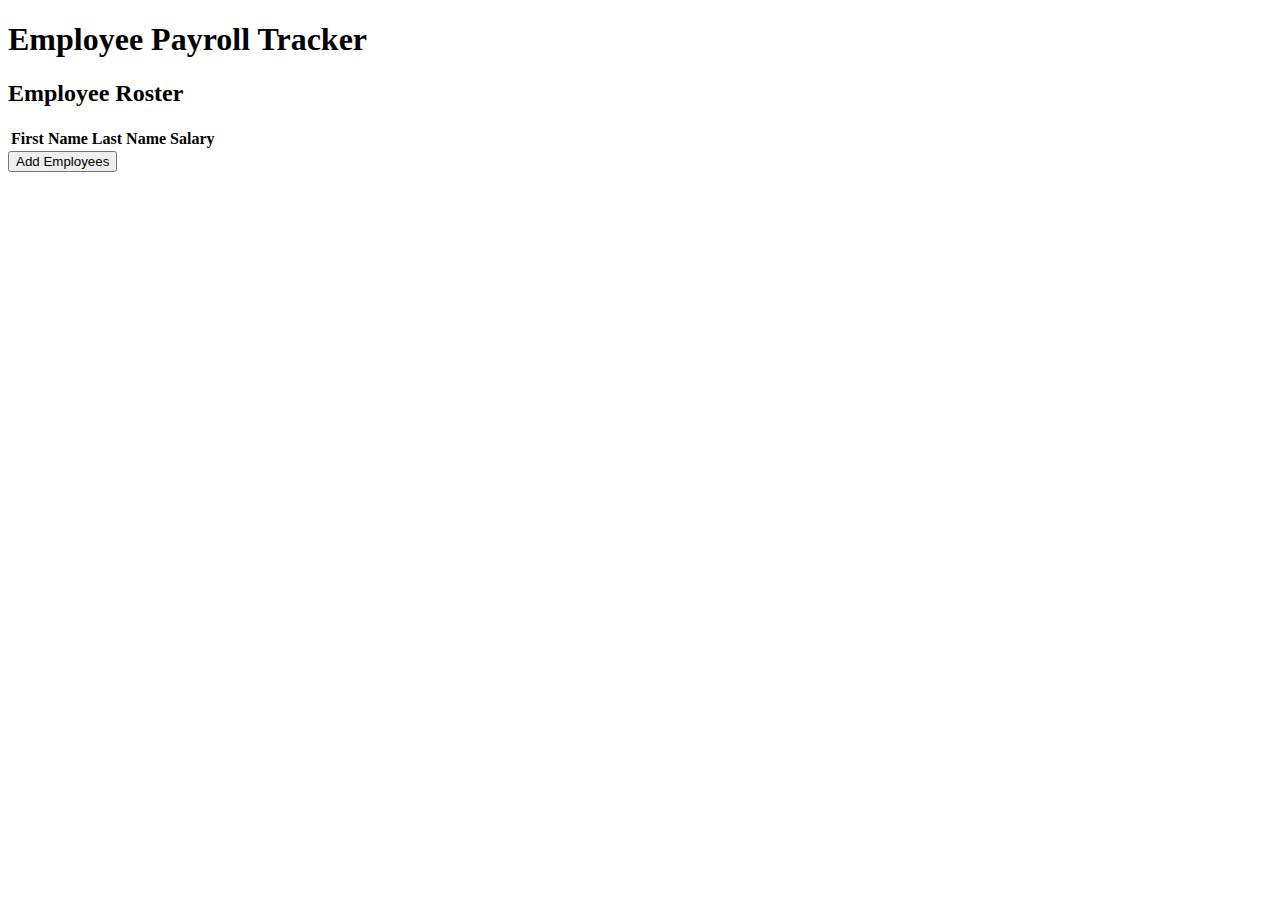
==== index.html @ 72e9bf4e "moved Index.html folder and added README" ====
<!DOCTYPE html>
<html lang="en">

<head>
  <meta charset="UTF-8" />
  <meta name="viewport" content="width=device-width, initial-scale=1.0" />
  <meta http-equiv="X-UA-Compatible" content="ie=edge" />
  <title>Employee Payroll Tracker</title>
  <link rel="stylesheet" href="style.css" />
</head>

<body>
  <div class="wrapper">
    <header>
      <h1>Employee Payroll Tracker</h1>
    </header>
    <div class="card">
      <div class="card-header">
       <h2>Employee Roster</h2>
      </div>
      <div class="card-body">
       <table>
        <thead>
          <tr>
            <th>First Name</th>
            <th>Last Name</th>
            <th>Salary</th>
          </tr>
        </thead>
        <tbody id="employee-table">
        </tbody>
       </table>
      </div>
      <div class="card-footer">
        <button id="add-employees-btn" class="btn">Add Employees</button>
      </div>
    </div>
  </div>
  <script src="script.js"></script>
</body>

</html>
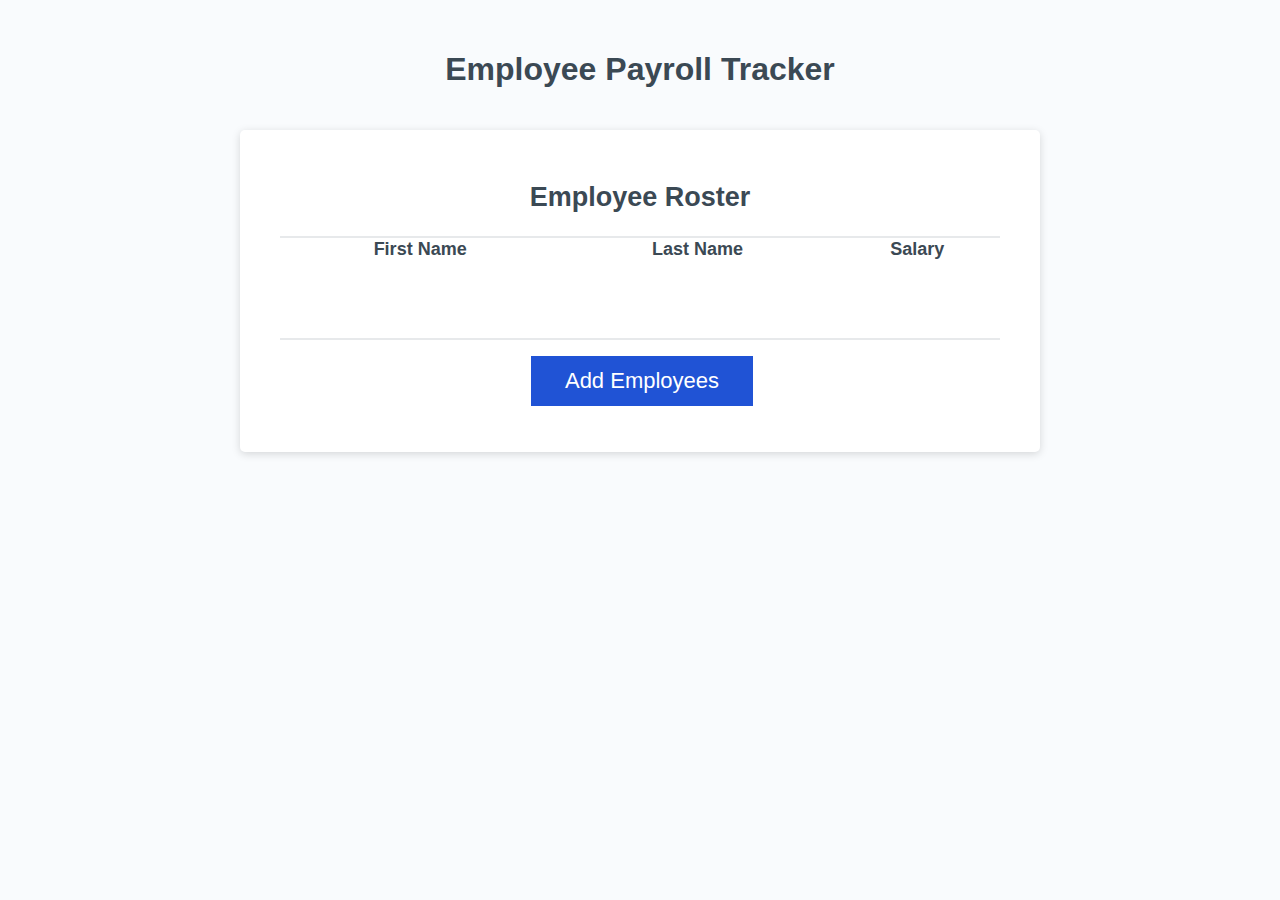
==== commit e24a39d1: "fixed files" ====
--- a/index.html
+++ b/index.html
@@ -6,7 +6,7 @@
   <meta name="viewport" content="width=device-width, initial-scale=1.0" />
   <meta http-equiv="X-UA-Compatible" content="ie=edge" />
   <title>Employee Payroll Tracker</title>
-  <link rel="stylesheet" href="style.css" />
+  <link rel="stylesheet" href="./Assets/style.css" />
 </head>
 
 <body>
--- a/Assets/style.css
+++ b/Assets/style.css
@@ -0,0 +1,131 @@
+*,
+*::before,
+*::after {
+  box-sizing: border-box;
+}
+
+html,
+body,
+.wrapper {
+  height: 100%;
+  margin: 0;
+  padding: 0;
+}
+
+body {
+  font-family: sans-serif;
+  background-color: #f9fbfd;
+}
+
+.wrapper {
+  padding-top: 30px;
+  padding-left: 20px;
+  padding-right: 20px;
+}
+
+header {
+  text-align: center;
+  padding: 20px;
+  padding-top: 0px;
+  color: hsl(206, 17%, 28%);
+}
+
+h2 {
+  text-align: center;
+}
+
+.card {
+  background-color: hsl(0, 0%, 100%);
+  border-radius: 5px;
+  border-width: 1px;
+  box-shadow: rgba(0, 0, 0, 0.15) 0px 2px 8px 0px;
+  color: hsl(206, 17%, 28%);
+  font-size: 18px;
+  margin: 0 auto;
+  max-width: 800px;
+  padding: 30px 40px;
+}
+
+.card-header::after {
+  content: " ";
+  display: block;
+  width: 100%;
+  background: #e7e9eb;
+  height: 2px;
+}
+
+.card-body {
+  min-height: 100px;
+}
+
+table {
+  width:100%;
+  border-spacing: 0;
+  border-collapse: collapse;
+}
+
+td{
+  text-align: center;
+  border:4px solid black;
+}
+
+tbody tr:nth-child(even) {
+  background-color: hsl(223, 64%, 90%);
+}
+
+.card-footer {
+  text-align: center;
+}
+
+.card-footer::before {
+  content: " ";
+  display: block;
+  width: 100%;
+  background: #e7e9eb;
+  height: 2px;
+}
+
+.card-footer::after {
+  content: " ";
+  display: block;
+  clear: both;
+}
+
+.btn {
+  border: none;
+  background-color: hsl(223, 74%, 48%);
+  box-shadow: rgba(0, 0, 0, 0.1) 0px 1px 6px 0px rgba(0, 0, 0, 0.2) 0px 1px 1px
+    0px;
+  color: hsl(0, 0%, 100%);
+  display: inline-block;
+  font-size: 22px;
+  line-height: 22px;
+  margin: 16px 16px 16px 20px;
+  padding: 14px 34px;
+  text-align: center;
+  cursor: pointer;
+}
+
+button[disabled] {
+  cursor: default;
+  background: #c0c7cf;
+}
+
+.float-right {
+  float: right;
+}
+
+
+@media (max-width: 690px) {
+  .btn {
+    font-size: 1rem;
+    margin: 16px 0px 0px 0px;
+    padding: 10px 15px;
+  }
+}
+
+@media (max-width: 500px) {
+  .btn {
+    font-size: 0.8rem;
+  }
+}
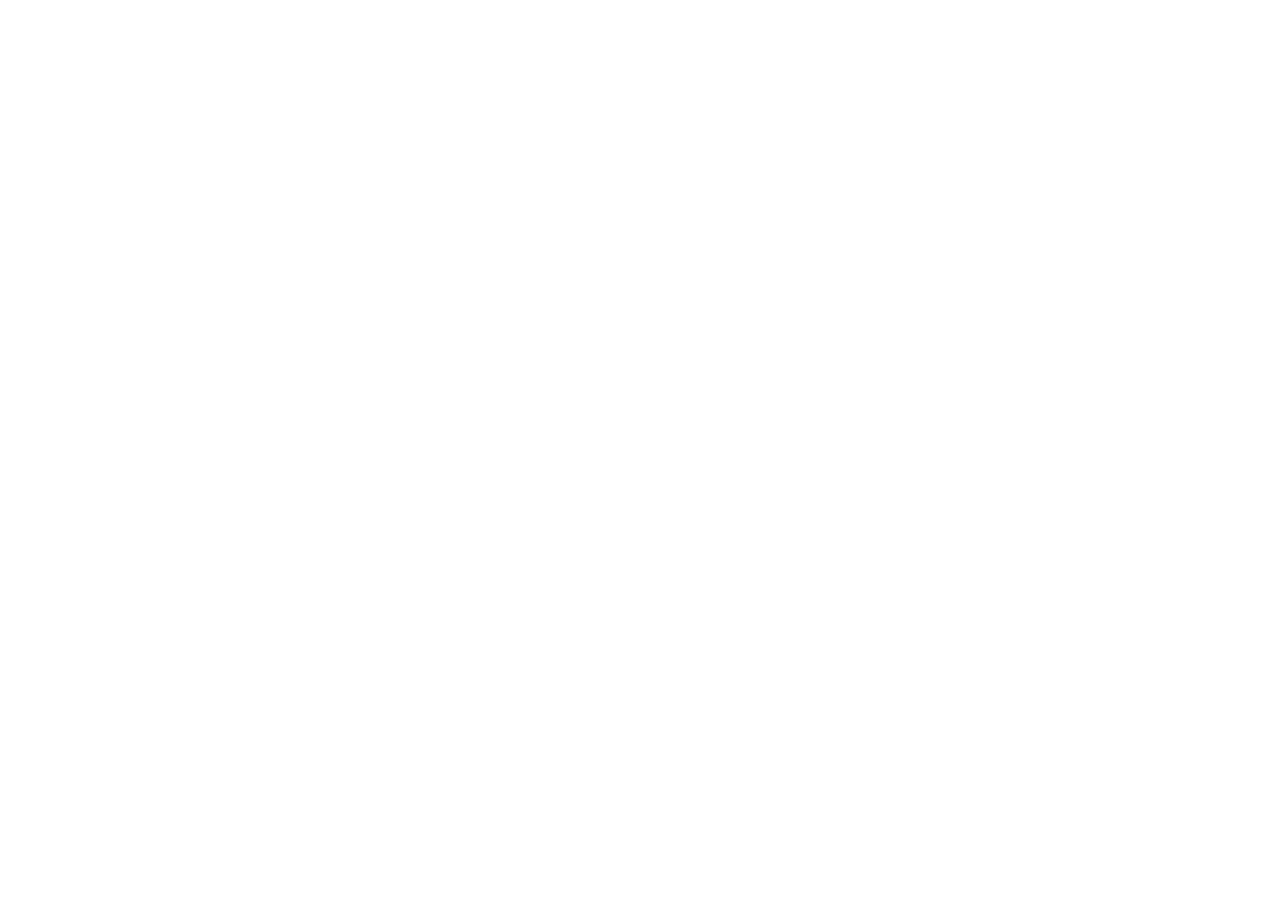
==== commit 77ee0560: "file tree updated" ====
--- a/index.html
+++ b/index.html
@@ -1,42 +1,15 @@
 <!DOCTYPE html>
 <html lang="en">
-
 <head>
-  <meta charset="UTF-8" />
-  <meta name="viewport" content="width=device-width, initial-scale=1.0" />
-  <meta http-equiv="X-UA-Compatible" content="ie=edge" />
-  <title>Employee Payroll Tracker</title>
-  <link rel="stylesheet" href="./Assets/style.css" />
+    <meta charset="UTF-8">
+    <meta name="viewport" content="width=device-width, initial-scale=1.0">
+    <title>Personal Blog</title>
+    <link rel="stylesheet" href="./Assets/style.css">
+    <link rel="preconnect" href="https://fonts.googleapis.com">
+    <link rel="preconnect" href="https://fonts.gstatic.com" crossorigin>
+    <link href="https://fonts.googleapis.com/css2?family=Manrope:wght@200..800&display=swap" rel="stylesheet">
 </head>
-
 <body>
-  <div class="wrapper">
-    <header>
-      <h1>Employee Payroll Tracker</h1>
-    </header>
-    <div class="card">
-      <div class="card-header">
-       <h2>Employee Roster</h2>
-      </div>
-      <div class="card-body">
-       <table>
-        <thead>
-          <tr>
-            <th>First Name</th>
-            <th>Last Name</th>
-            <th>Salary</th>
-          </tr>
-        </thead>
-        <tbody id="employee-table">
-        </tbody>
-       </table>
-      </div>
-      <div class="card-footer">
-        <button id="add-employees-btn" class="btn">Add Employees</button>
-      </div>
-    </div>
-  </div>
-  <script src="script.js"></script>
+    
 </body>
-
-</html>
+</html>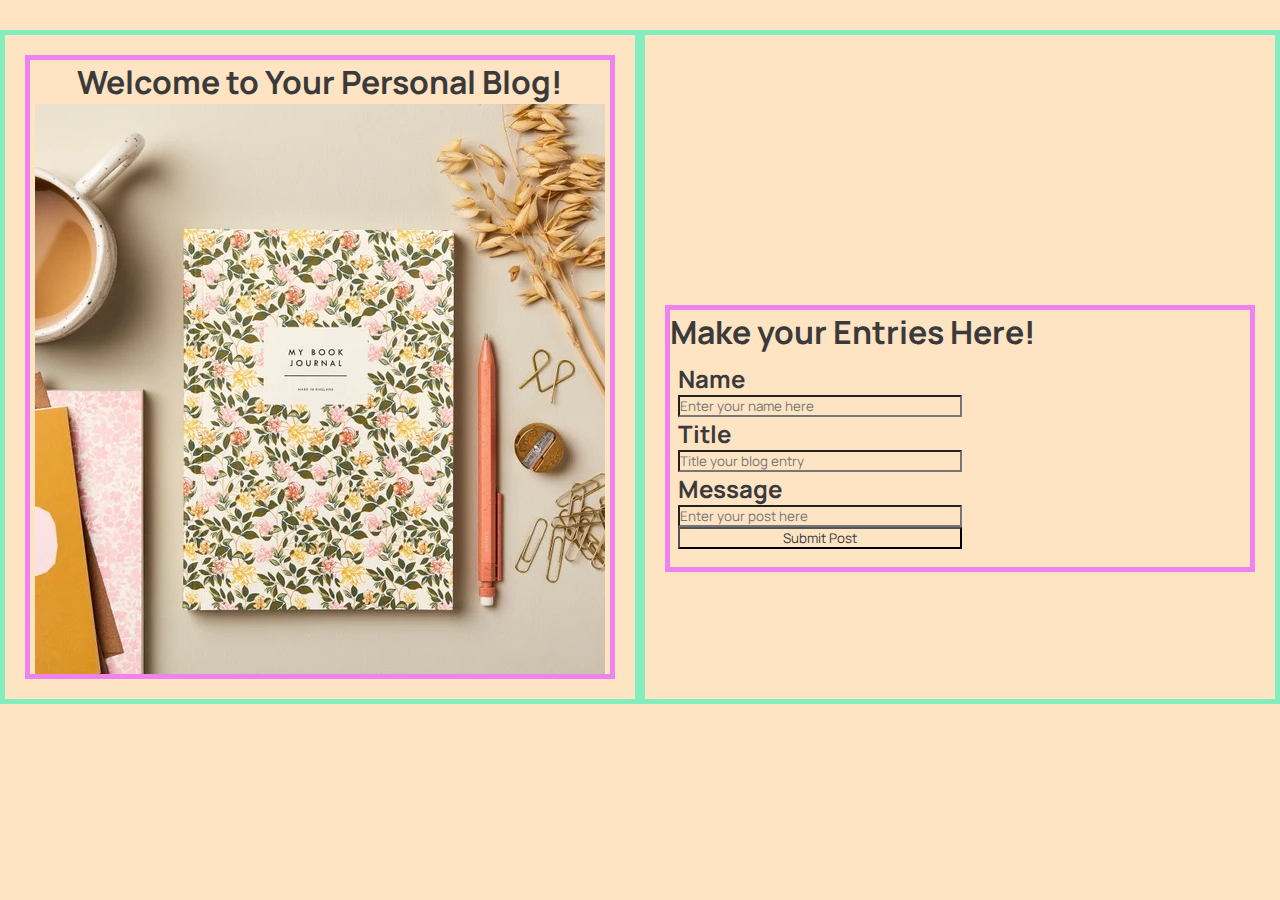
==== commit cdbff88f: "basic layout set" ====
--- a/index.html
+++ b/index.html
@@ -4,12 +4,42 @@
     <meta charset="UTF-8">
     <meta name="viewport" content="width=device-width, initial-scale=1.0">
     <title>Personal Blog</title>
-    <link rel="stylesheet" href="./Assets/style.css">
+    <link rel="stylesheet" href="./Assets/css/style.css">
     <link rel="preconnect" href="https://fonts.googleapis.com">
     <link rel="preconnect" href="https://fonts.gstatic.com" crossorigin>
     <link href="https://fonts.googleapis.com/css2?family=Manrope:wght@200..800&display=swap" rel="stylesheet">
 </head>
 <body>
+    <!--This Part will be the left side of my landing page-->
+    <div class="blog_page">
+        <main class="left_side">
+            <h1>Welcome to Your Personal Blog!</h1>
+            <img src="./Assets/images/diary photo.jpeg" alt="A Journal">
+        </main>
+    </div>
+
+<!--This Part will be the right side of my landing page which includes the form for user input-->
+    <div class="blog_page">
+       <main class="right_side">
+        <h1>Make your Entries Here!</h1>
+        
+        <form id="post_form">
+
+            <h2 class="user_name">Name</h2>
+            <input id="post_input" type='text' placeholder="Enter your name here">
+            
+            <h2 class="entry_title">Title</h2>
+            <input id="post_input" type='text' placeholder="Title your blog entry">
+
+            <h2 class="entry_message">Message</h2>
+            <input id="post_input" type='text' placeholder="Enter your post here">
+    
+    
+            <button>Submit Post</button>
+            
+            </form>
+        </main>
+    </div>
     
 </body>
 </html>--- a/Assets/css/style.css
+++ b/Assets/css/style.css
@@ -0,0 +1,68 @@
+/* RESETS */
+* {
+    margin: 0;
+    padding: 0;
+    box-sizing: border-box;
+    font-family: "Manrope", sans-serif;
+    color: rgb(58, 58, 58);
+    background-color: bisque;
+}
+
+/* LAYOUTS */
+
+
+body{
+    display:flex;
+    justify-content: space-between;
+    padding-top: 30px;
+    max-width: 100%;
+    max-height: 100%;
+    
+}
+
+
+div.blog_page {
+    display: flex;
+    padding: 20px;
+    margin: 0px;
+    top: 0;
+    width: 100vw;
+    border: solid 5px rgb(130, 238, 189);
+    
+    
+    
+}
+.left_side{
+    display: flex;
+    flex-direction: column;
+    justify-content: center;
+    align-items: center;
+    
+    
+    border: solid 5px violet; 
+}
+.right_side {
+    display:flex;
+    flex-direction: column;
+    height: fit-content;
+    width: fit-content;
+    margin-top: 250px;
+   
+    
+    border: solid 5px violet;
+}
+
+.left_side, .right_side {
+    flex: 1;
+   
+}
+
+#post_form {
+    margin-bottom: 10px;
+    padding: 8px;
+    width: 100%;
+    max-width: 300px;
+    display: flex;
+    flex-direction: column;
+    
+}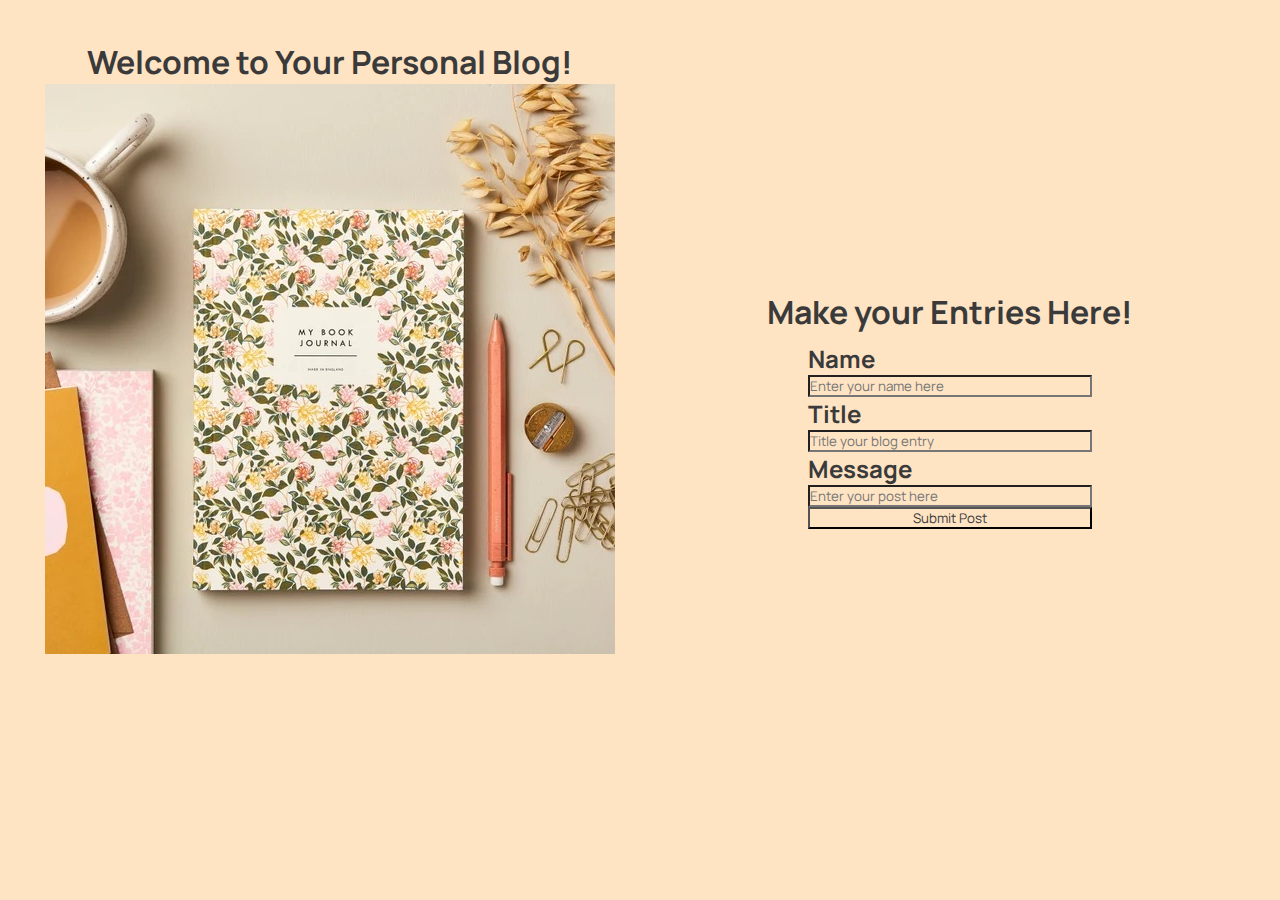
==== commit 366bcf8a: "another edit for layout" ====
--- a/index.html
+++ b/index.html
@@ -9,7 +9,7 @@
     <link rel="preconnect" href="https://fonts.gstatic.com" crossorigin>
     <link href="https://fonts.googleapis.com/css2?family=Manrope:wght@200..800&display=swap" rel="stylesheet">
 </head>
-<body>
+<body class="blog_page">
     <!--This Part will be the left side of my landing page-->
     <div class="blog_page">
         <main class="left_side">
--- a/Assets/css/style.css
+++ b/Assets/css/style.css
@@ -6,6 +6,7 @@
     font-family: "Manrope", sans-serif;
     color: rgb(58, 58, 58);
     background-color: bisque;
+    
 }
 
 /* LAYOUTS */
@@ -21,13 +22,13 @@
 }
 
 
-div.blog_page {
+.blog_page {
     display: flex;
     padding: 20px;
     margin: 0px;
     top: 0;
     width: 100vw;
-    border: solid 5px rgb(130, 238, 189);
+    
     
     
     
@@ -38,8 +39,6 @@
     justify-content: center;
     align-items: center;
     
-    
-    border: solid 5px violet; 
 }
 .right_side {
     display:flex;
@@ -47,9 +46,8 @@
     height: fit-content;
     width: fit-content;
     margin-top: 250px;
+    align-items: center;
    
-    
-    border: solid 5px violet;
 }
 
 .left_side, .right_side {
@@ -64,5 +62,5 @@
     max-width: 300px;
     display: flex;
     flex-direction: column;
-    
+
 }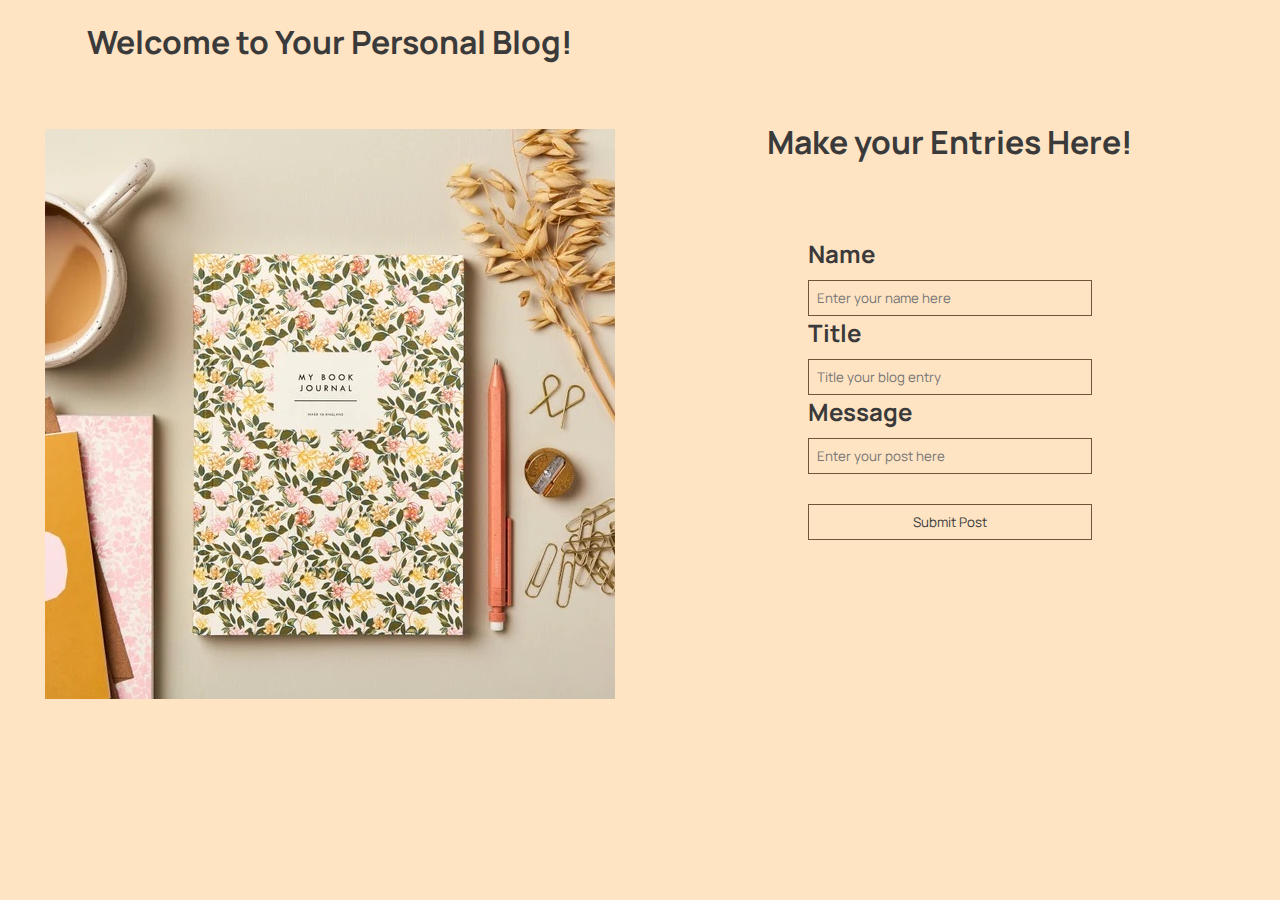
==== commit 8ed0a1f6: "function code and style added" ====
--- a/index.html
+++ b/index.html
@@ -1,45 +1,46 @@
 <!DOCTYPE html>
 <html lang="en">
+
 <head>
     <meta charset="UTF-8">
     <meta name="viewport" content="width=device-width, initial-scale=1.0">
-    <title>Personal Blog</title>
+    <title>Your Personal Blog</title>
     <link rel="stylesheet" href="./Assets/css/style.css">
     <link rel="preconnect" href="https://fonts.googleapis.com">
     <link rel="preconnect" href="https://fonts.gstatic.com" crossorigin>
     <link href="https://fonts.googleapis.com/css2?family=Manrope:wght@200..800&display=swap" rel="stylesheet">
 </head>
+
 <body class="blog_page">
     <!--This Part will be the left side of my landing page-->
-    <div class="blog_page">
-        <main class="left_side">
+    <div class="left_side">
             <h1>Welcome to Your Personal Blog!</h1>
             <img src="./Assets/images/diary photo.jpeg" alt="A Journal">
-        </main>
     </div>
 
-<!--This Part will be the right side of my landing page which includes the form for user input-->
-    <div class="blog_page">
-       <main class="right_side">
-        <h1>Make your Entries Here!</h1>
-        
-        <form id="post_form">
+    <!--This Part will be the right side of my landing page which includes the form for user input-->
+    <div class="right_side">
+            <h1>Make your Entries Here!</h1>
 
-            <h2 class="user_name">Name</h2>
-            <input id="post_input" type='text' placeholder="Enter your name here">
-            
-            <h2 class="entry_title">Title</h2>
-            <input id="post_input" type='text' placeholder="Title your blog entry">
+            <form id="post_form" class="post-form">
 
-            <h2 class="entry_message">Message</h2>
-            <input id="post_input" type='text' placeholder="Enter your post here">
-    
-    
-            <button>Submit Post</button>
-            
+                <h2 class="user_name">Name</h2>
+                <input id="username-input" type='text' placeholder="Enter your name here">
+
+                <h2 class="entry_title">Title</h2>
+                <input id="title-input" type='text' placeholder="Title your blog entry">
+
+                <h2 class="entry_message">Message</h2>
+                <input id="message-input" type='text' placeholder="Enter your post here">
+
+
+                <button type="submit" id="submit">Submit Post</button>
+               
+
             </form>
-        </main>
     </div>
-    
+
+    <script src="./Assets/javascript/script.js"></script>
 </body>
+
 </html>--- a/Assets/css/style.css
+++ b/Assets/css/style.css
@@ -6,19 +6,20 @@
     font-family: "Manrope", sans-serif;
     color: rgb(58, 58, 58);
     background-color: bisque;
-    
+    text-decoration: none;
+
 }
 
 /* LAYOUTS */
 
 
-body{
-    display:flex;
+body {
+    display: flex;
     justify-content: space-between;
     padding-top: 30px;
     max-width: 100%;
     max-height: 100%;
-    
+
 }
 
 
@@ -28,34 +29,39 @@
     margin: 0px;
     top: 0;
     width: 100vw;
-    
-    
-    
-    
+
+
 }
-.left_side{
+
+.left_side {
     display: flex;
     flex-direction: column;
     justify-content: center;
     align-items: center;
-    
+
+    border: sold 2px blueviolet;
+
 }
+
 .right_side {
-    display:flex;
+    display: flex;
     flex-direction: column;
     height: fit-content;
     width: fit-content;
-    margin-top: 250px;
+    margin-top: 100px;
     align-items: center;
-   
+
+    border: sold 2px blueviolet;
+
 }
 
-.left_side, .right_side {
+.left_side,
+.right_side {
     flex: 1;
-   
+
 }
 
-#post_form {
+.post-form {
     margin-bottom: 10px;
     padding: 8px;
     width: 100%;
@@ -63,4 +69,25 @@
     display: flex;
     flex-direction: column;
 
-}+}
+.blog_page.blog_page h1 {
+    padding-bottom: 65px;
+}
+
+input[type='text'] {
+    justify-content: center;
+    padding: 8px;
+    margin-top: 10px;
+    width: 100%;
+    border: solid 1px rgb(110, 86, 57);
+}
+#submit {
+    margin-top: 30px;
+    padding: 8px;
+    border: solid 1px rgb(110, 86, 57);
+    }
+#submit:hover{
+    background-color: rgb(110, 86, 57);
+    color: antiquewhite;
+    cursor: pointer;
+    }
